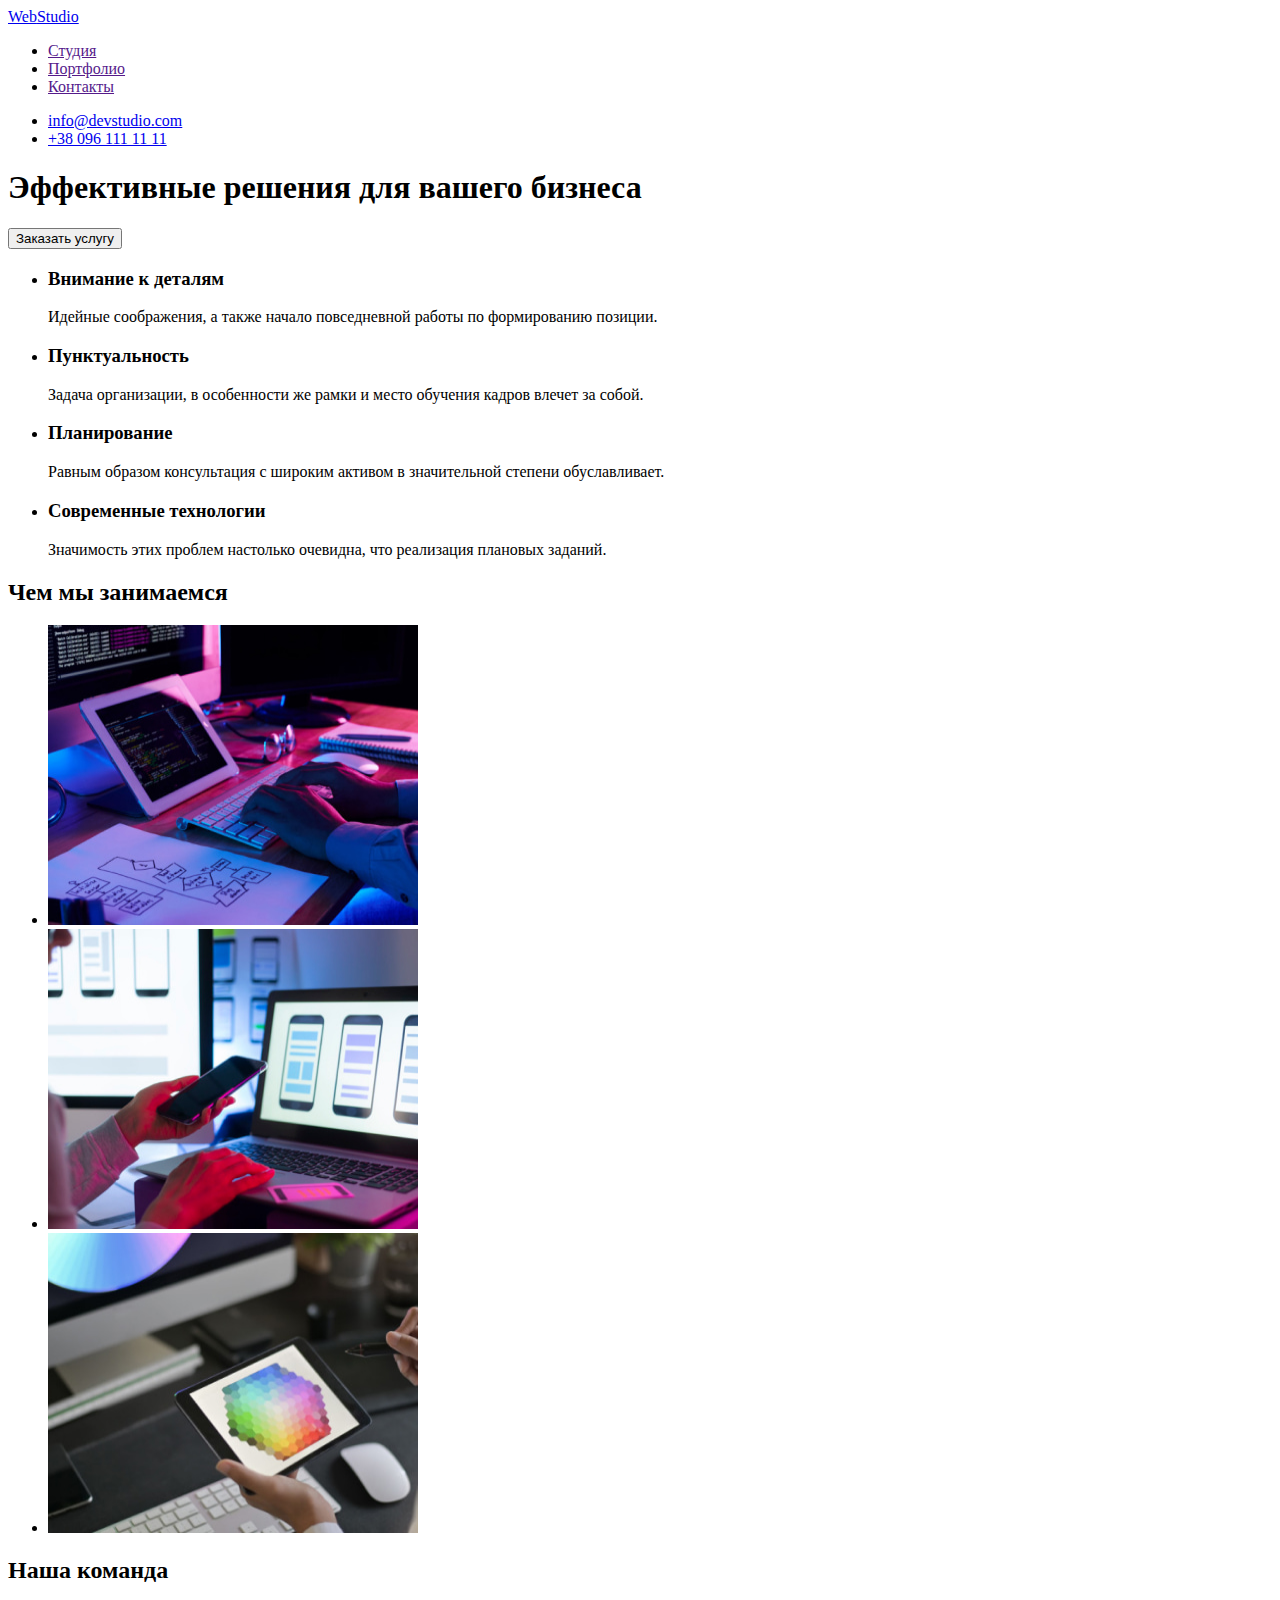
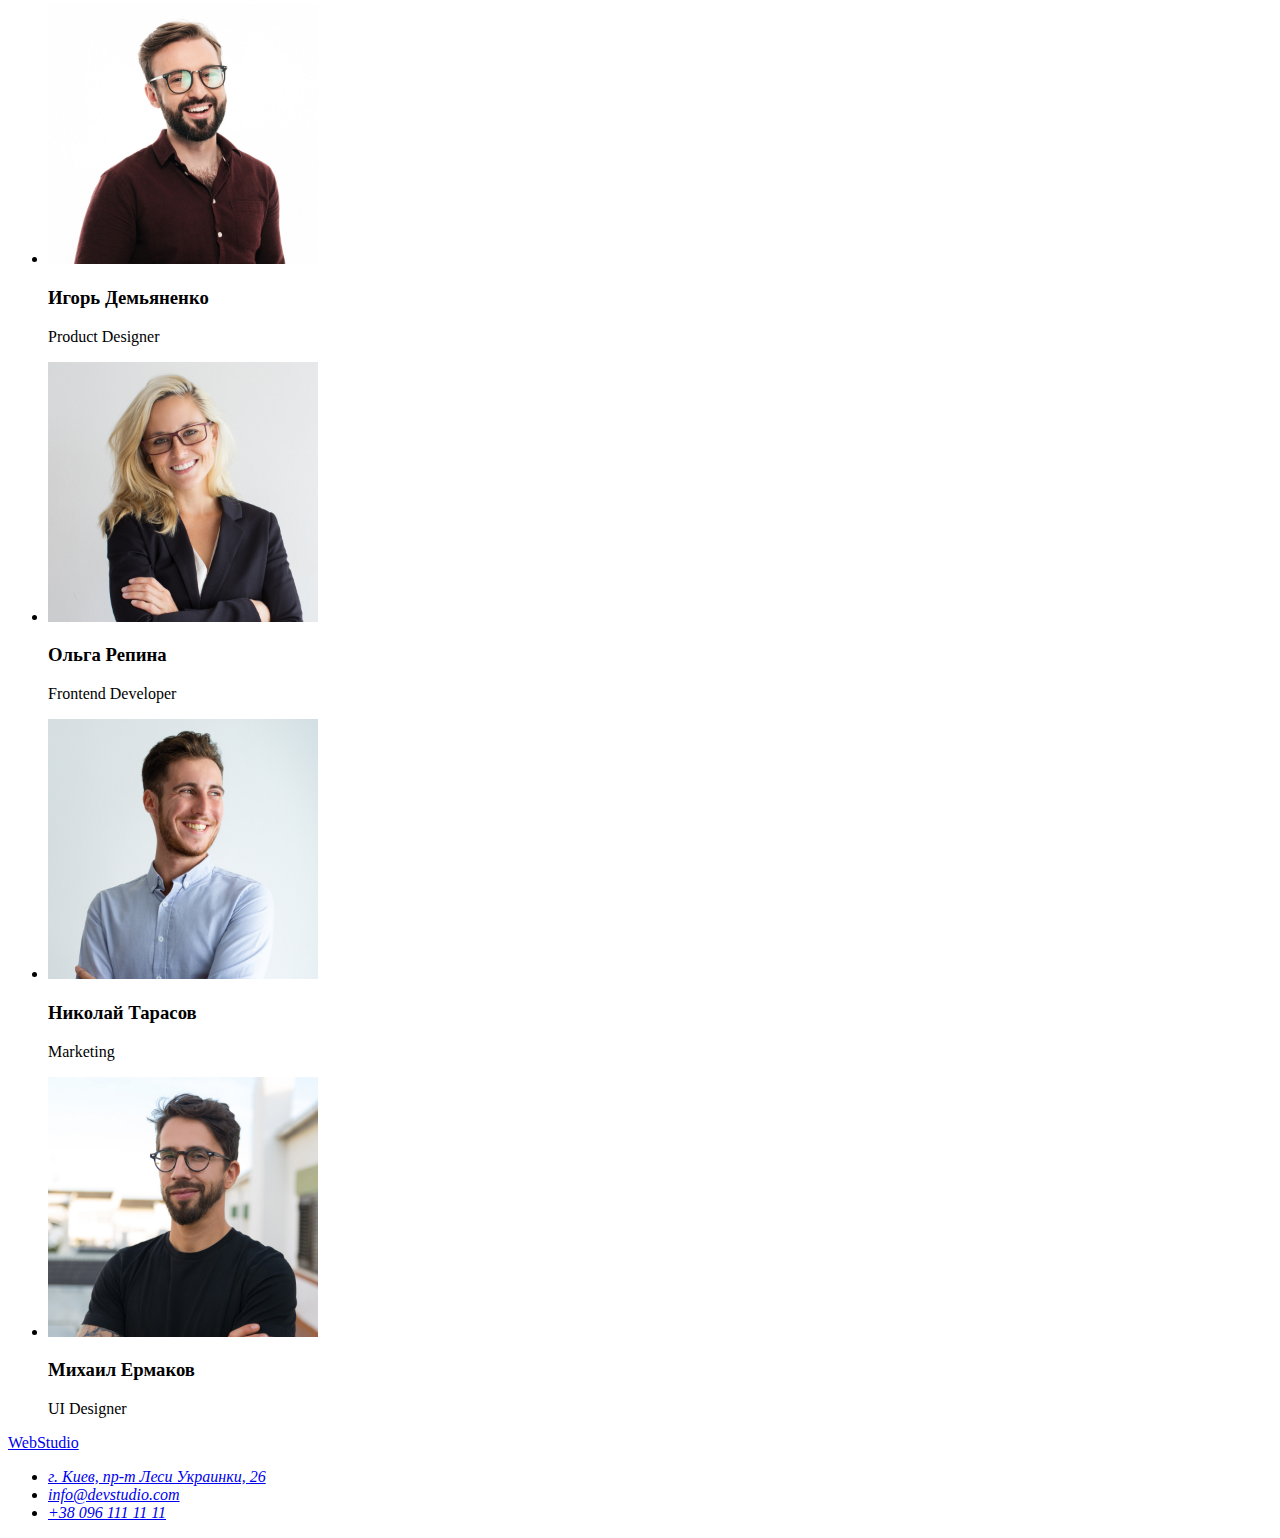
==== index.html @ f4b91ae6 "Initial commit" ====
<!DOCTYPE html>
<html lang="ru">

<head>
    <meta charset="UTF-8">
    <meta http-equiv="X-UA-Compatible" content="IE=edge">
    <meta name="viewport" content="width=device-width, initial-scale=1.0">
    <title>Студия</title>
</head>

<body>
    <!-- header -->
    <header>
        <nav>
            <a href="./index.html"><span>Web</span>Studio</a>
            <ul>
                <li> <a href="">Студия</a></li>
                <li> <a href="">Портфолио</a></li>
                <li> <a href="">Контакты</a></li>
            </ul>
        </nav>
        <ul>
            <li><a href="mailto:info@devstudio.com">info@devstudio.com</a></li>
            <li><a href="tel:+380961111111">+38 096 111 11 11</a></li>
        </ul>
    </header>
    <!-- main -->
    <main>
        <section>
            <h1>Эффективные решения для вашего бизнеса</h1>
            <button type="button">Заказать услугу</button>
        </section>
        <section>
            <h2 hidden> Какойто список</h2>
            <ul>
                <li>
                    <h3>Внимание к деталям</h3>
                    <p>Идейные соображения, а также начало повседневной работы по формированию позиции.</p>
                </li>
                <li>
                    <h3>Пунктуальность</h3>
                    <p>Задача организации, в особенности же рамки и место обучения кадров влечет за собой.</p>
                </li>
                <li>
                    <h3>Планирование</h3>
                    <p>Равным образом консультация с широким активом в значительной степени обуславливает.</p>
                </li>
                <li>
                    <h3>Современные технологии</h3>
                    <p>Значимость этих проблем настолько очевидна, что реализация плановых заданий.</p>
                </li>
            </ul>
        </section>
        <section>
            <h2>Чем мы занимаемся</h2>
            <ul>
                <li> <img src="./images/whotwedoo/img.jpg" alt="html" width="370" height="300"></li>
                <li> <img src="./images/whotwedoo/img-1.jpg" alt="css" width="370" height="300"></li>
                <li> <img src="./images/whotwedoo/img-2.jpg" alt="program" width="370" height="300"></li>
            </ul>
        </section>
        <section>
            <h2>Наша команда</h2>
            <ul>
                <li>
                    <img src="./images/masters/img.jpg" alt="Игорь Демьяненко" width="270" height="260">
                    <h3>Игорь Демьяненко</h3>
                    <p>Product Designer</p>
                </li>
                <li>
                    <img src="./images/masters/img-1.jpg" alt="Ольга Репина" width="270" height="260">
                    <h3>Ольга Репина</h3>
                    <p>Frontend Developer</p>
                </li>
                <li>
                    <img src="./images/masters/img-2.jpg" alt="Николай Тарасов" width="270" height="260">
                    <h3>Николай Тарасов</h3>
                    <p>Marketing</p>
                </li>
                <li>
                    <img src="./images/masters/img-3.jpg" alt="Михаил Ермаков" width="270" height="260">
                    <h3>Михаил Ермаков</h3>
                    <p>UI Designer</p>
                </li>
            </ul>
        </section>
    </main>
    <!-- footer -->
    <footer>
        <a href="./index.html"><span>Web</span>Studio</a>
        <address>
            <ul>
                <li><a href="https://www.google.com/">г. Киев, пр-т Леси Украинки, 26</a></li>
                <li><a href="mailto:info@devstudio.com">info@devstudio.com</a></li>
                <li><a href="tel:+380961111111">+38 096 111 11 11</a></li>
            </ul>
        </address>
    </footer>
</body>
</html>
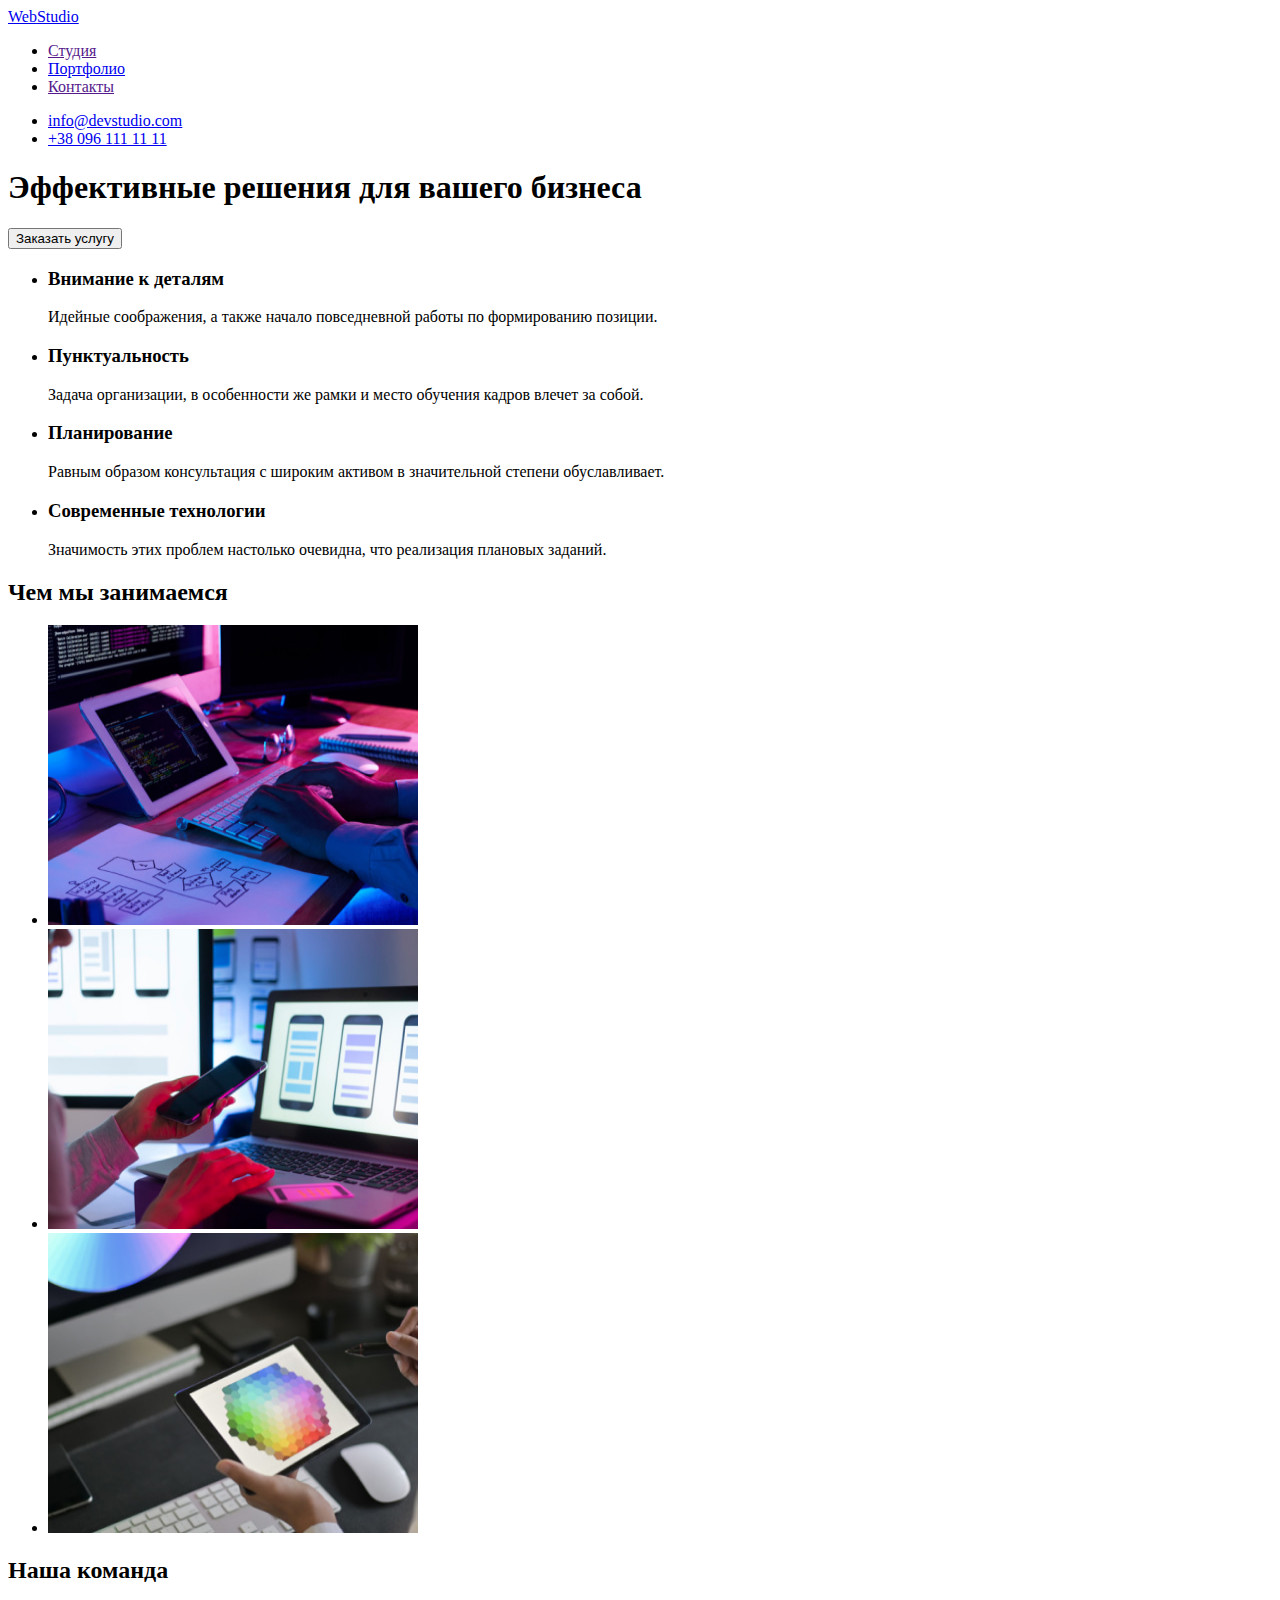
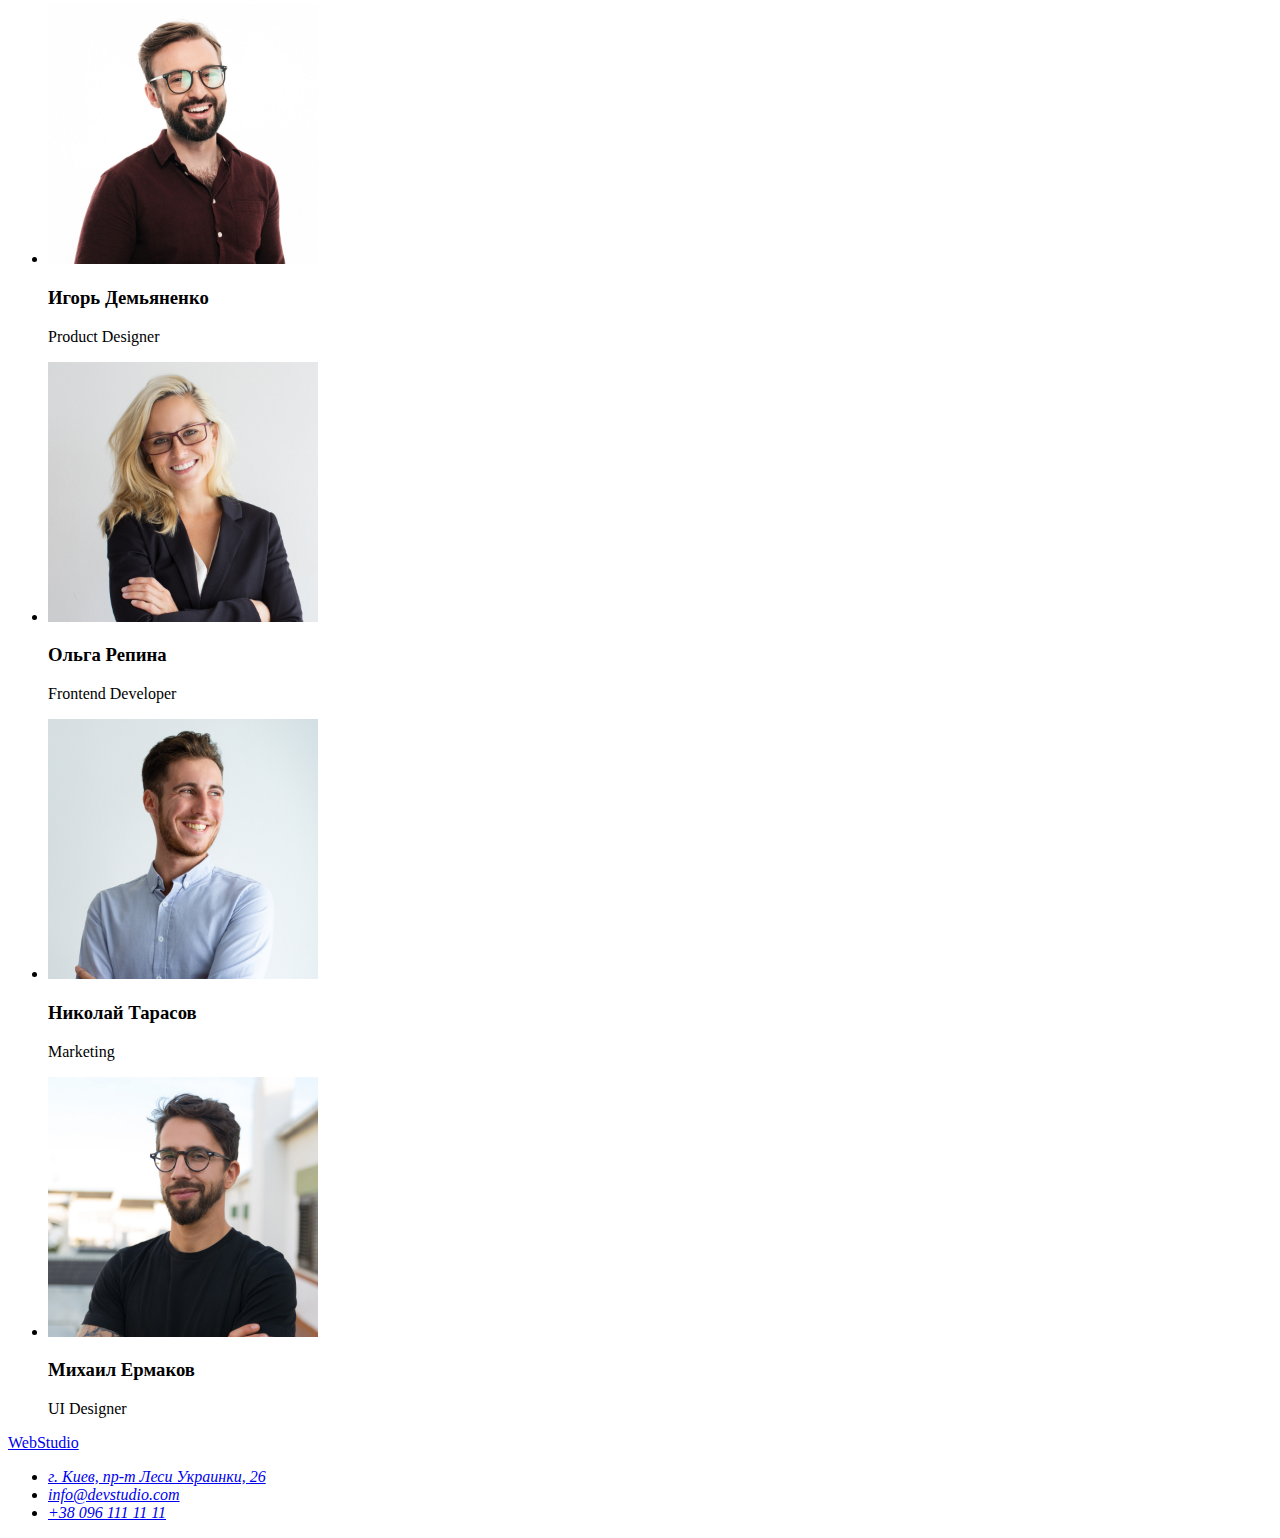
==== commit 14d41b57: "Друга робота" ====
--- a/index.html
+++ b/index.html
@@ -15,7 +15,7 @@
             <a href="./index.html"><span>Web</span>Studio</a>
             <ul>
                 <li> <a href="">Студия</a></li>
-                <li> <a href="">Портфолио</a></li>
+                <li> <a href="./portfolio.html">Портфолио</a></li>
                 <li> <a href="">Контакты</a></li>
             </ul>
         </nav>
@@ -90,7 +90,7 @@
         <a href="./index.html"><span>Web</span>Studio</a>
         <address>
             <ul>
-                <li><a href="https://www.google.com/">г. Киев, пр-т Леси Украинки, 26</a></li>
+                <li><a href="https://www.google.com/maps/place/%D0%B1%D1%83%D0%BB%D1%8C%D0%B2%D0%B0%D1%80+%D0%9B%D0%B5%D1%81%D1%96+%D0%A3%D0%BA%D1%80%D0%B0%D1%97%D0%BD%D0%BA%D0%B8,+26,+%D0%9A%D0%B8%D1%97%D0%B2,+02000/@50.4265807,30.5361971,17z/data=!3m1!4b1!4m5!3m4!1s0x40d4cf0e033ecbe9:0x57a4dffefec77da0!8m2!3d50.4265807!4d30.5383858">г. Киев, пр-т Леси Украинки, 26</a></li>
                 <li><a href="mailto:info@devstudio.com">info@devstudio.com</a></li>
                 <li><a href="tel:+380961111111">+38 096 111 11 11</a></li>
             </ul>
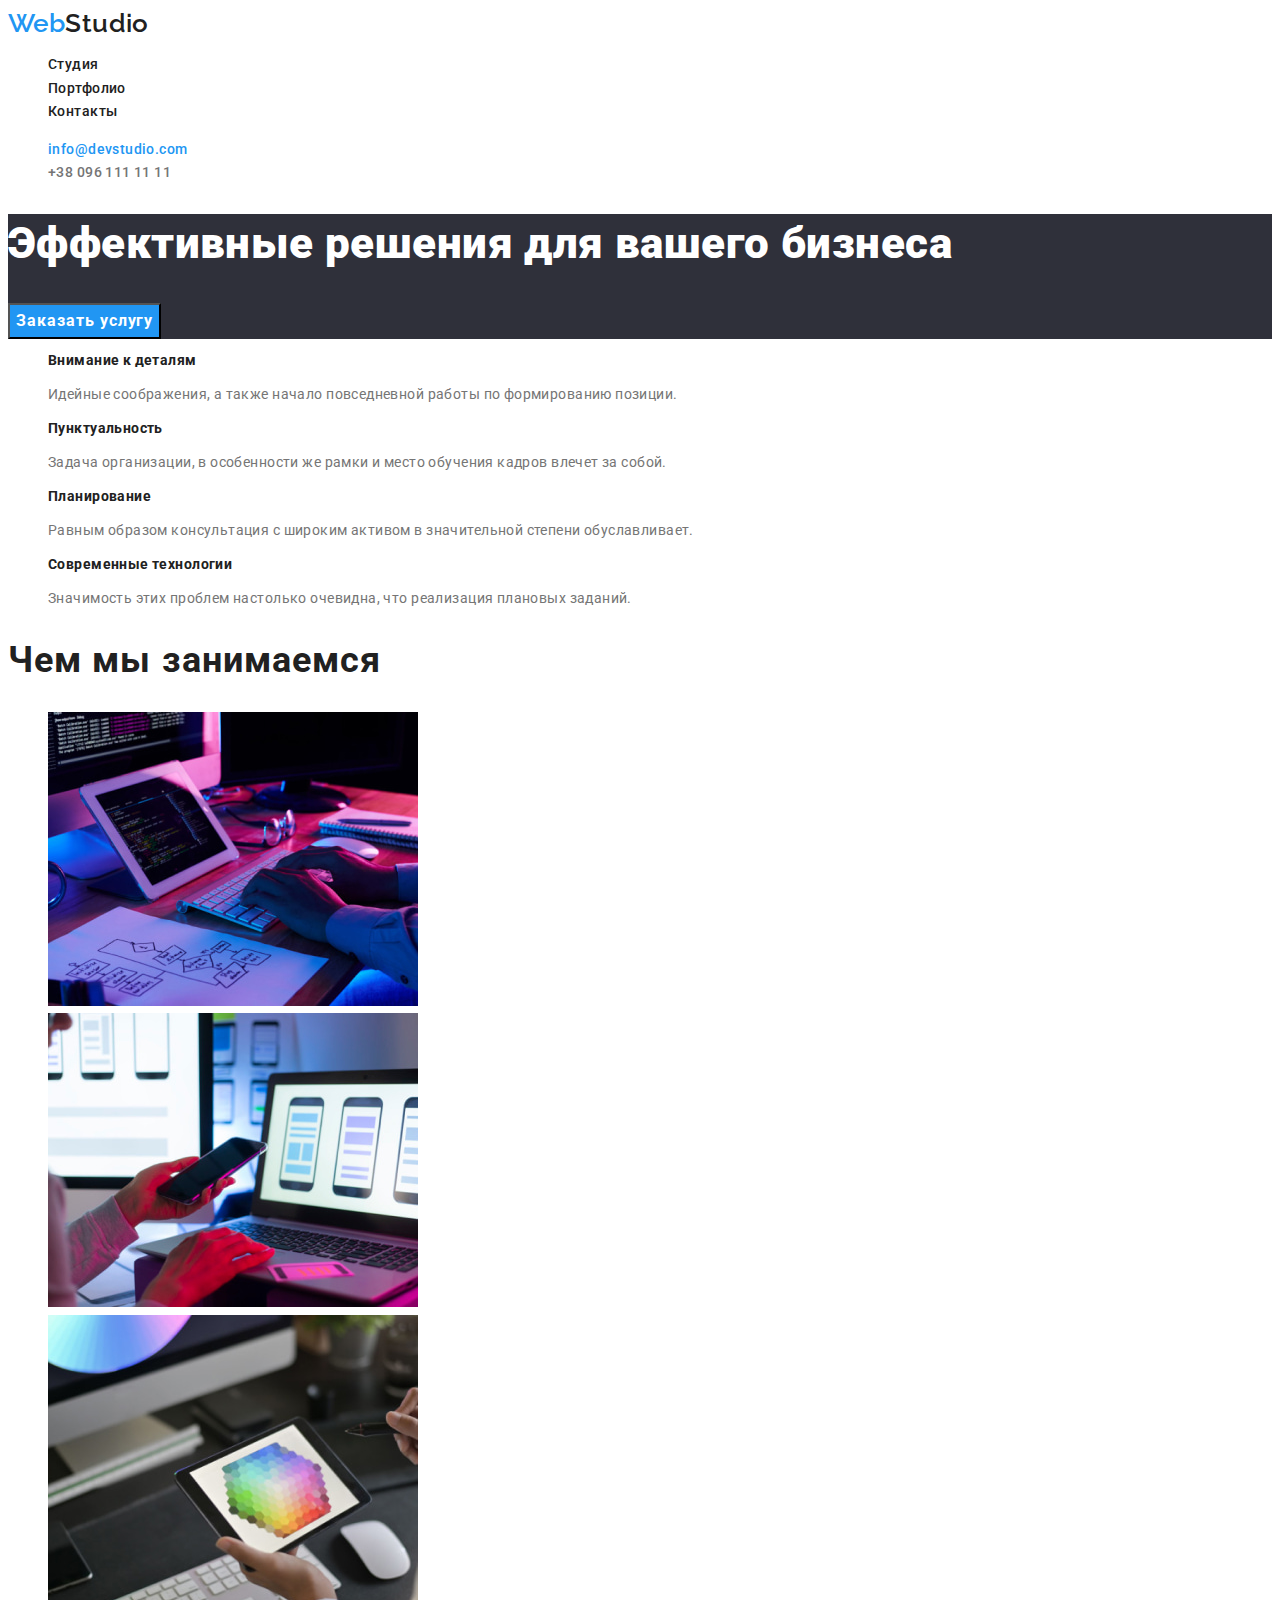
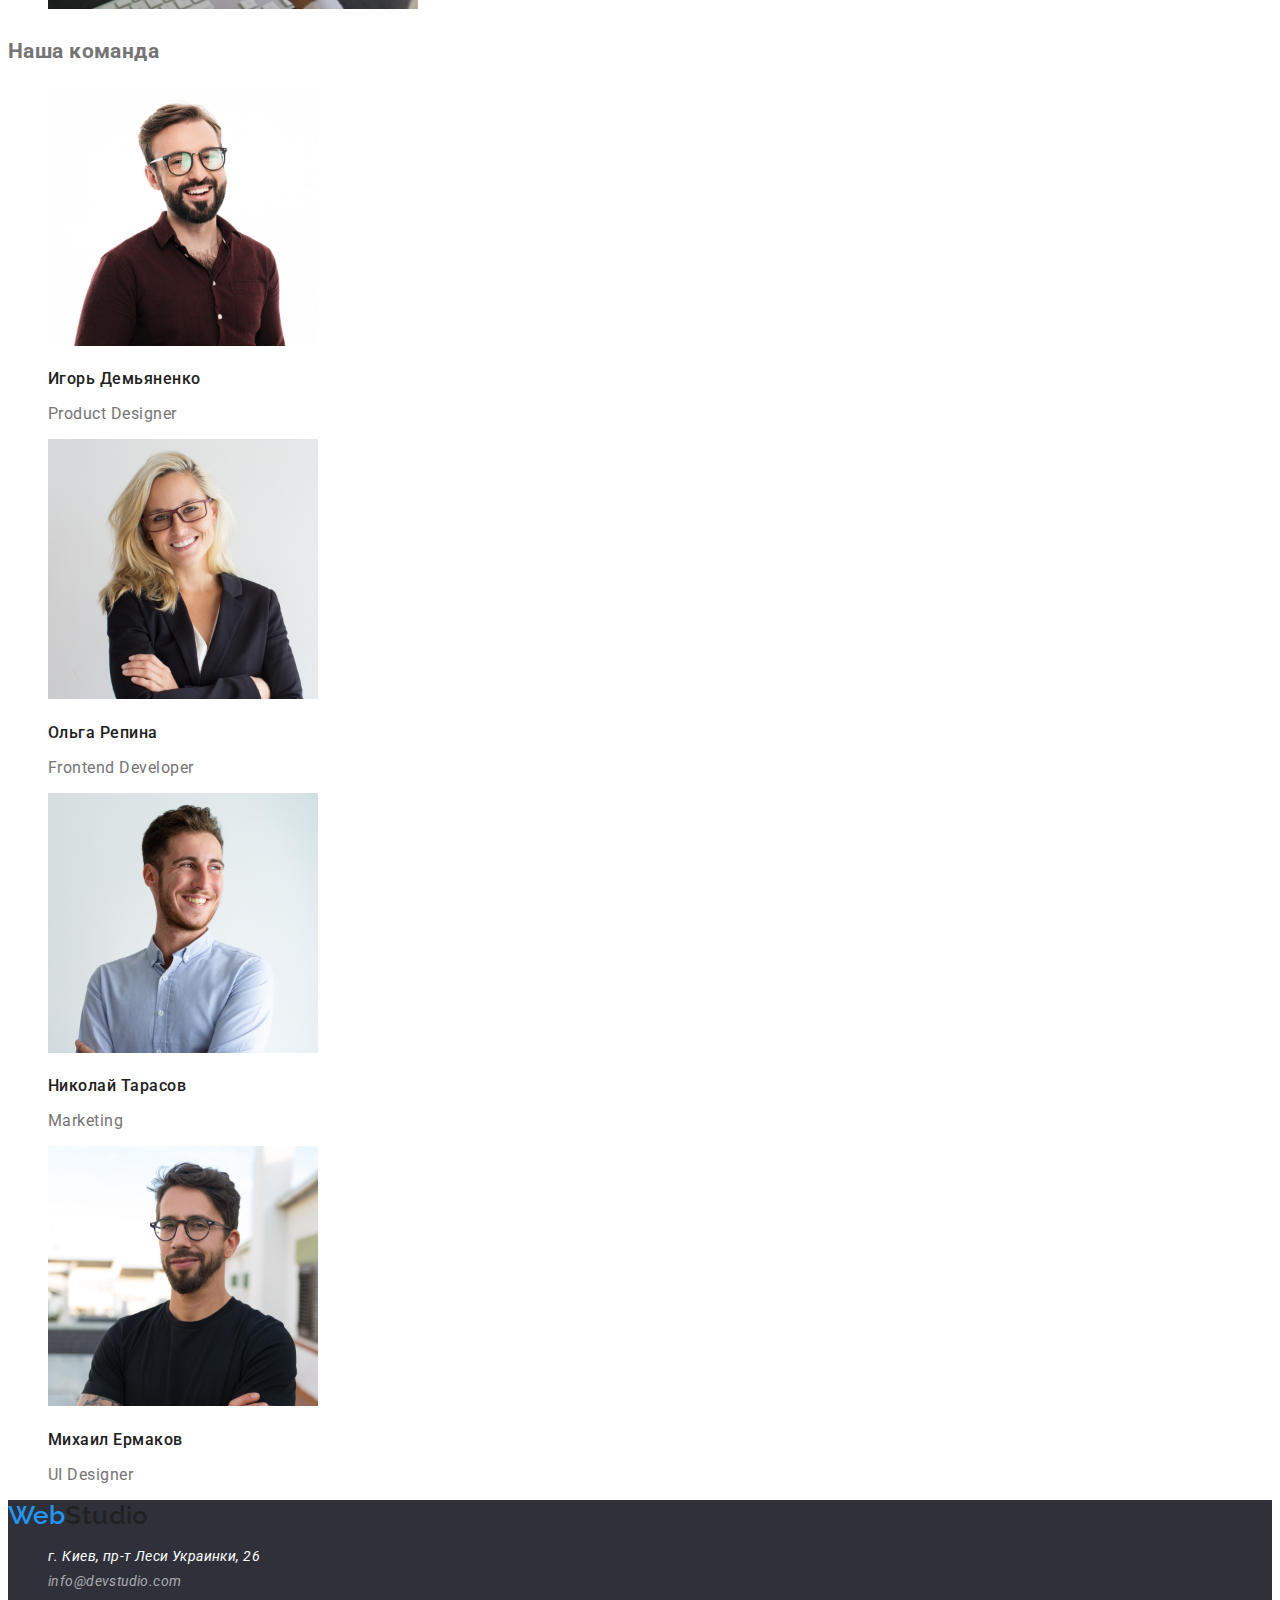
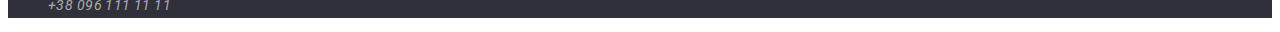
==== commit e260b606: "перша сторінка готова" ====
--- a/index.html
+++ b/index.html
@@ -6,93 +6,110 @@
     <meta http-equiv="X-UA-Compatible" content="IE=edge">
     <meta name="viewport" content="width=device-width, initial-scale=1.0">
     <title>Студия</title>
+    <link rel="stylesheet" href="./css/styles.css">
+    <!-- Основні шрифти -->
+    <link rel="preconnect" href="https://fonts.googleapis.com">
+    <link rel="preconnect" href="https://fonts.gstatic.com" crossorigin>
+    <link href="https://fonts.googleapis.com/css2?family=Raleway:wght@700&family=Roboto:wght@400;500;700;900&display=swap" rel="stylesheet">
+    
 </head>
 
 <body>
     <!-- header -->
-    <header>
-        <nav>
-            <a href="./index.html"><span>Web</span>Studio</a>
-            <ul>
-                <li> <a href="">Студия</a></li>
-                <li> <a href="./portfolio.html">Портфолио</a></li>
-                <li> <a href="">Контакты</a></li>
+    <header class="header">
+        <nav class="nav">
+            <a class="header-footer-logo link" href="./index.html"><span class="web">Web</span>Studio</a>
+            <ul class="nav-list list">
+                <li class="nav-iten"> 
+                    <a class="nav-link link" href="">Студия</a></li>
+                <li class="nav-iten"> 
+                    <a class="nav-link link" href="./portfolio.html">Портфолио</a></li>
+                <li class="nav-iten"> 
+                    <a class="nav-link link" href="">Контакты</a></li>
             </ul>
         </nav>
-        <ul>
-            <li><a href="mailto:info@devstudio.com">info@devstudio.com</a></li>
-            <li><a href="tel:+380961111111">+38 096 111 11 11</a></li>
+        <ul class="contact-list list">
+            <li class="contact-item">
+                <a class="contact-mail link" href="mailto:info@devstudio.com">info@devstudio.com</a></li>
+            <li class="contact-item">
+                <a class="contact-phone link" href="tel:+380961111111">+38 096 111 11 11</a></li>
         </ul>
     </header>
     <!-- main -->
     <main>
-        <section>
-            <h1>Эффективные решения для вашего бизнеса</h1>
-            <button type="button">Заказать услугу</button>
+        <section class="hero">
+            <h1 class="hero-title">Эффективные решения для вашего бизнеса</h1>
+            <button class="hero-btn" type="button">Заказать услугу</button>
         </section>
-        <section>
-            <h2 hidden> Какойто список</h2>
-            <ul>
+        <!-- Наші послуги -->
+        <section class="advice">
+            <h2 hidden>Advice</h2>
+            <ul class="advice-list list">
+                <li class="advice-iten">
+                    <h3 class="advice-subtitle">Внимание к деталям</h3>
+                    <p class="advice-descr">Идейные соображения, а также начало повседневной работы по формированию позиции.</p>
+                </li>
+                <li class="advice-iten">
+                    <h3 class="advice-subtitle">Пунктуальность</h3>
+                    <p class="advice-descr">Задача организации, в особенности же рамки и место обучения кадров влечет за собой.</p>
+                </li>
+                <li class="advice-iten">
+                    <h3 class="advice-subtitle">Планирование</h3>
+                    <p class="advice-descr">Равным образом консультация с широким активом в значительной степени обуславливает.</p>
+                </li class="advice-iten">
                 <li>
-                    <h3>Внимание к деталям</h3>
-                    <p>Идейные соображения, а также начало повседневной работы по формированию позиции.</p>
-                </li>
-                <li>
-                    <h3>Пунктуальность</h3>
-                    <p>Задача организации, в особенности же рамки и место обучения кадров влечет за собой.</p>
-                </li>
-                <li>
-                    <h3>Планирование</h3>
-                    <p>Равным образом консультация с широким активом в значительной степени обуславливает.</p>
-                </li>
-                <li>
-                    <h3>Современные технологии</h3>
-                    <p>Значимость этих проблем настолько очевидна, что реализация плановых заданий.</p>
+                    <h3 class="advice-subtitle">Современные технологии</h3>
+                    <p class="advice-descr">Значимость этих проблем настолько очевидна, что реализация плановых заданий.</p>
                 </li>
             </ul>
         </section>
-        <section>
-            <h2>Чем мы занимаемся</h2>
-            <ul>
-                <li> <img src="./images/whotwedoo/img.jpg" alt="html" width="370" height="300"></li>
-                <li> <img src="./images/whotwedoo/img-1.jpg" alt="css" width="370" height="300"></li>
-                <li> <img src="./images/whotwedoo/img-2.jpg" alt="program" width="370" height="300"></li>
+        <!-- Чим ми займаємося -->
+        <section class="work">
+            <h2 class="work-title">Чем мы занимаемся</h2>
+            <ul class="work-list list">
+                <li class="work-item">
+                     <img class="work-image" src="./images/whatwedoo/img.jpg" alt="html" width="370" height="300"></li>
+                <li class="work-item">
+                     <img class="work-image" src="./images/whatwedoo/img-1.jpg" alt="css" width="370" height="300"></li>
+                <li class="work-item">
+                     <img class="work-image" src="./images/whatwedoo/img-2.jpg" alt="program" width="370" height="300"></li>
             </ul>
         </section>
-        <section>
-            <h2>Наша команда</h2>
-            <ul>
-                <li>
-                    <img src="./images/masters/img.jpg" alt="Игорь Демьяненко" width="270" height="260">
-                    <h3>Игорь Демьяненко</h3>
-                    <p>Product Designer</p>
+        <!-- Про нас -->
+        <section class="about-us">
+            <h2 class="about-us-tem">Наша команда</h2>
+            <ul class="about-us-list list">
+                <li class="about-us-item">
+                    <img class="about-us-image" src="./images/masters/img.jpg" alt="Игорь Демьяненко" width="270" height="260">
+                    <h3 class="about-us-name">Игорь Демьяненко</h3>
+                    <p class="about-us-position">Product Designer</p>
                 </li>
-                <li>
-                    <img src="./images/masters/img-1.jpg" alt="Ольга Репина" width="270" height="260">
-                    <h3>Ольга Репина</h3>
-                    <p>Frontend Developer</p>
+                <li class="about-us-item">
+                    <img class="about-us-image" src="./images/masters/img-1.jpg" alt="Ольга Репина" width="270" height="260">
+                    <h3 class="about-us-name">Ольга Репина</h3>
+                    <p class="about-us-position">Frontend Developer</p>
                 </li>
-                <li>
-                    <img src="./images/masters/img-2.jpg" alt="Николай Тарасов" width="270" height="260">
-                    <h3>Николай Тарасов</h3>
-                    <p>Marketing</p>
+                <li class="about-us-item">
+                    <img class="about-us-image" src="./images/masters/img-2.jpg" alt="Николай Тарасов" width="270" height="260">
+                    <h3 class="about-us-name">Николай Тарасов</h3>
+                    <p class="about-us-position">Marketing</p>
                 </li>
-                <li>
-                    <img src="./images/masters/img-3.jpg" alt="Михаил Ермаков" width="270" height="260">
-                    <h3>Михаил Ермаков</h3>
-                    <p>UI Designer</p>
+                <li class="about-us-item">
+                    <img class="about-us-image" src="./images/masters/img-3.jpg" alt="Михаил Ермаков" width="270" height="260">
+                    <h3 class="about-us-name">Михаил Ермаков</h3>
+                    <p class="about-us-position">UI Designer</p>
                 </li>
             </ul>
         </section>
     </main>
     <!-- footer -->
-    <footer>
-        <a href="./index.html"><span>Web</span>Studio</a>
-        <address>
-            <ul>
-                <li><a href="https://www.google.com/maps/place/%D0%B1%D1%83%D0%BB%D1%8C%D0%B2%D0%B0%D1%80+%D0%9B%D0%B5%D1%81%D1%96+%D0%A3%D0%BA%D1%80%D0%B0%D1%97%D0%BD%D0%BA%D0%B8,+26,+%D0%9A%D0%B8%D1%97%D0%B2,+02000/@50.4265807,30.5361971,17z/data=!3m1!4b1!4m5!3m4!1s0x40d4cf0e033ecbe9:0x57a4dffefec77da0!8m2!3d50.4265807!4d30.5383858">г. Киев, пр-т Леси Украинки, 26</a></li>
-                <li><a href="mailto:info@devstudio.com">info@devstudio.com</a></li>
-                <li><a href="tel:+380961111111">+38 096 111 11 11</a></li>
+    <footer class="footer">
+        <a class="header-footer-logo link" href="./index.html"><span class="web">Web</span>Studio</a>
+        <address class="footer-all">
+            <ul class="footer-list list">
+                <li class="footer-item"><a class="footer-link link" href="https://www.google.com/maps/place/%D0%B1%D1%83%D0%BB%D1%8C%D0%B2%D0%B0%D1%80+%D0%9B%D0%B5%D1%81%D1%96+%D0%A3%D0%BA%D1%80%D0%B0%D1%97%D0%BD%D0%BA%D0%B8,+26,+%D0%9A%D0%B8%D1%97%D0%B2,+02000/@50.4265807,30.5361971,17z/data=!3m1!4b1!4m5!3m4!1s0x40d4cf0e033ecbe9:0x57a4dffefec77da0!8m2!3d50.4265807!4d30.5383858">г. Киев, пр-т Леси Украинки, 26</a></li>
+                <li class="footer-item"><a class="footer-mail link" href="mailto:info@devstudio.com">info@devstudio.com</a></li>
+                <li class="footer-item"><a class="footer-phone link" href="tel:+380961111111">+38 096 111 11 11</a></li>
             </ul>
         </address>
     </footer>
--- a/css/styles.css
+++ b/css/styles.css
@@ -0,0 +1,178 @@
+
+
+
+:root{
+    /* Основні шрифти */
+     --main-font: "Roboto", sans-serif;
+     --secondary-font: "Raleway", sans-serif;
+     /*Світла тема тексту*/
+     --accent-txt: #2196F3;
+     --primary-light-txt: #212121;
+     --secondary-light-txt: #757575;
+     /*Темна тема тексту*/
+     --primary-dark-txt: #FFFFFF;
+     --secondary-dark-txt: rgba(255, 255, 255, 0.6);
+     /*Світла тема фону*/
+     --primary-light-bg: #E5E5E5;
+     --secondary-light-bg: #F5F4FA;
+     /*Темна тема фону*/
+     --primary-dark-bd: #2F303A;
+
+} 
+
+body{
+     font-family: var(--main-font);
+     font-weight: 270;
+     Font-size: 14px;
+     Line-height: 1.67;
+     letter-spacing: 0.03em;
+     color: #757575;
+}
+
+.list{
+     list-style: none;
+}
+.link{
+     text-decoration: none;
+}
+
+/* header */
+.header-footer-logo{
+     font-family: "Raleway", sans-serif;
+     font-weight: 600;
+     Font-size: 26px;
+     Line-height: 1.19;
+     Letter-spacing: 3%;
+     color: var(--primary-light-txt);
+}
+.web{
+     color: var(--accent-txt);
+}
+.nav-link{
+      font-family: "Roboto", sans-serif;
+      font-weight: 500;
+      font-size: 14px;
+      Line-height: 1.14;
+      Letter-spacing: 2%;
+      color: var(--primary-light-txt);
+}
+.nav-link:hover,
+.nav-link:focus{
+     color: var(--accent-txt);
+}
+.contact-mail{
+      Font-family: "Roboto", sans-serif;
+      font-weight: 500;
+      Font-size: 14px;
+      Line-height: 1.14;
+      Letter-spacing: 2%;
+      color: var(--accent-txt);
+}
+.contact-phone{
+      Font-family: "Roboto", sans-serif;
+      font-weight: 500;
+      Font-size: 14px;
+      Line-height: 1.14;
+      Letter-spacing: 2%;
+      color: var(--secondary-light-txt);
+}
+.hero-title{
+      Font-family: "Roboto", sans-serif;
+      font-weight: 900;
+      Font-size: 44px;
+      Line-height: 1.36;
+      Letter-spacing: 6%;
+      color: var(--primary-dark-txt);
+}
+.hero{
+      background-color: var(--primary-dark-bd);
+}
+.hero-btn{
+      Font-family: "Roboto", sans-serif;
+      font-weight: 700;
+      font-size: 16px;
+      line-height: 1.87;
+      letter-spacing: 0.06em;
+      color: var(--primary-dark-txt);
+      background-color: var(--accent-txt);
+      cursor: pointer;
+}
+.advice-subtitle{
+      Font-family: "Roboto", sans-serif;
+      font-weight: 700;
+      font-size: 14px;
+      line-height: 1.14;
+      letter-spacing: 0.03em;
+      color: var(--primary-light-txt);
+}
+.advice-descr{
+      Font-family: "Roboto", sans-serif;
+      font-weight: 400;
+      font-size: 14px;
+      line-height: 1.71;
+      letter-spacing: 0.03em;
+      color: var(--secondary-light-txt);
+}
+.work-title{
+      Font-family: "Roboto", sans-serif;
+      font-weight: 700;
+      font-size: 36px;
+      line-height: 1.16;
+      letter-spacing: 0.03em;
+      color: var(--primary-light-txt);
+}
+.work-image{
+      width: 370px;
+      height: 294px;
+      left: 215px;
+      top: 1061px;
+}
+.about-us-image{
+      width: 270px;
+      height: 260px;
+      left: 815px;
+      top: 1635px;
+}
+.about-us-name{
+      Font-family: "Roboto", sans-serif;
+      font-weight: 500;
+      font-size: 16px;
+      line-height: 1.19;
+      letter-spacing: 0.03em;
+      color: var(--primary-light-txt);
+}
+.about-us-position{
+      Font-family: "Roboto", sans-serif;
+      font-weight: 400;
+      font-size: 16px;
+      line-height: 1.19;
+      letter-spacing: 0.03em;
+      color: var(--secondary-light-txt);
+}
+.footer-link{
+      Font-family: "Roboto", sans-serif;
+      font-weight: 400;
+      font-size: 14px;
+      line-height: 1.71;
+      letter-spacing: 0.03em;
+      color: var(--primary-dark-txt);
+}
+.footer-mail{
+      Font-family: "Roboto", sans-serif;
+      font-weight: normal;
+      font-size: 14px;
+      line-height: 24px;
+      letter-spacing: 0.03em;
+      color: rgba(255, 255, 255, 0.6);
+}
+.footer-phone{
+      Font-family: "Roboto", sans-serif;
+      font-weight: normal;
+      font-size: 14px;
+      line-height: 24px;
+      letter-spacing: 0.03em;
+      color: rgba(255, 255, 255, 0.6);
+}
+.footer{
+     background-color: var(--primary-dark-bd);
+}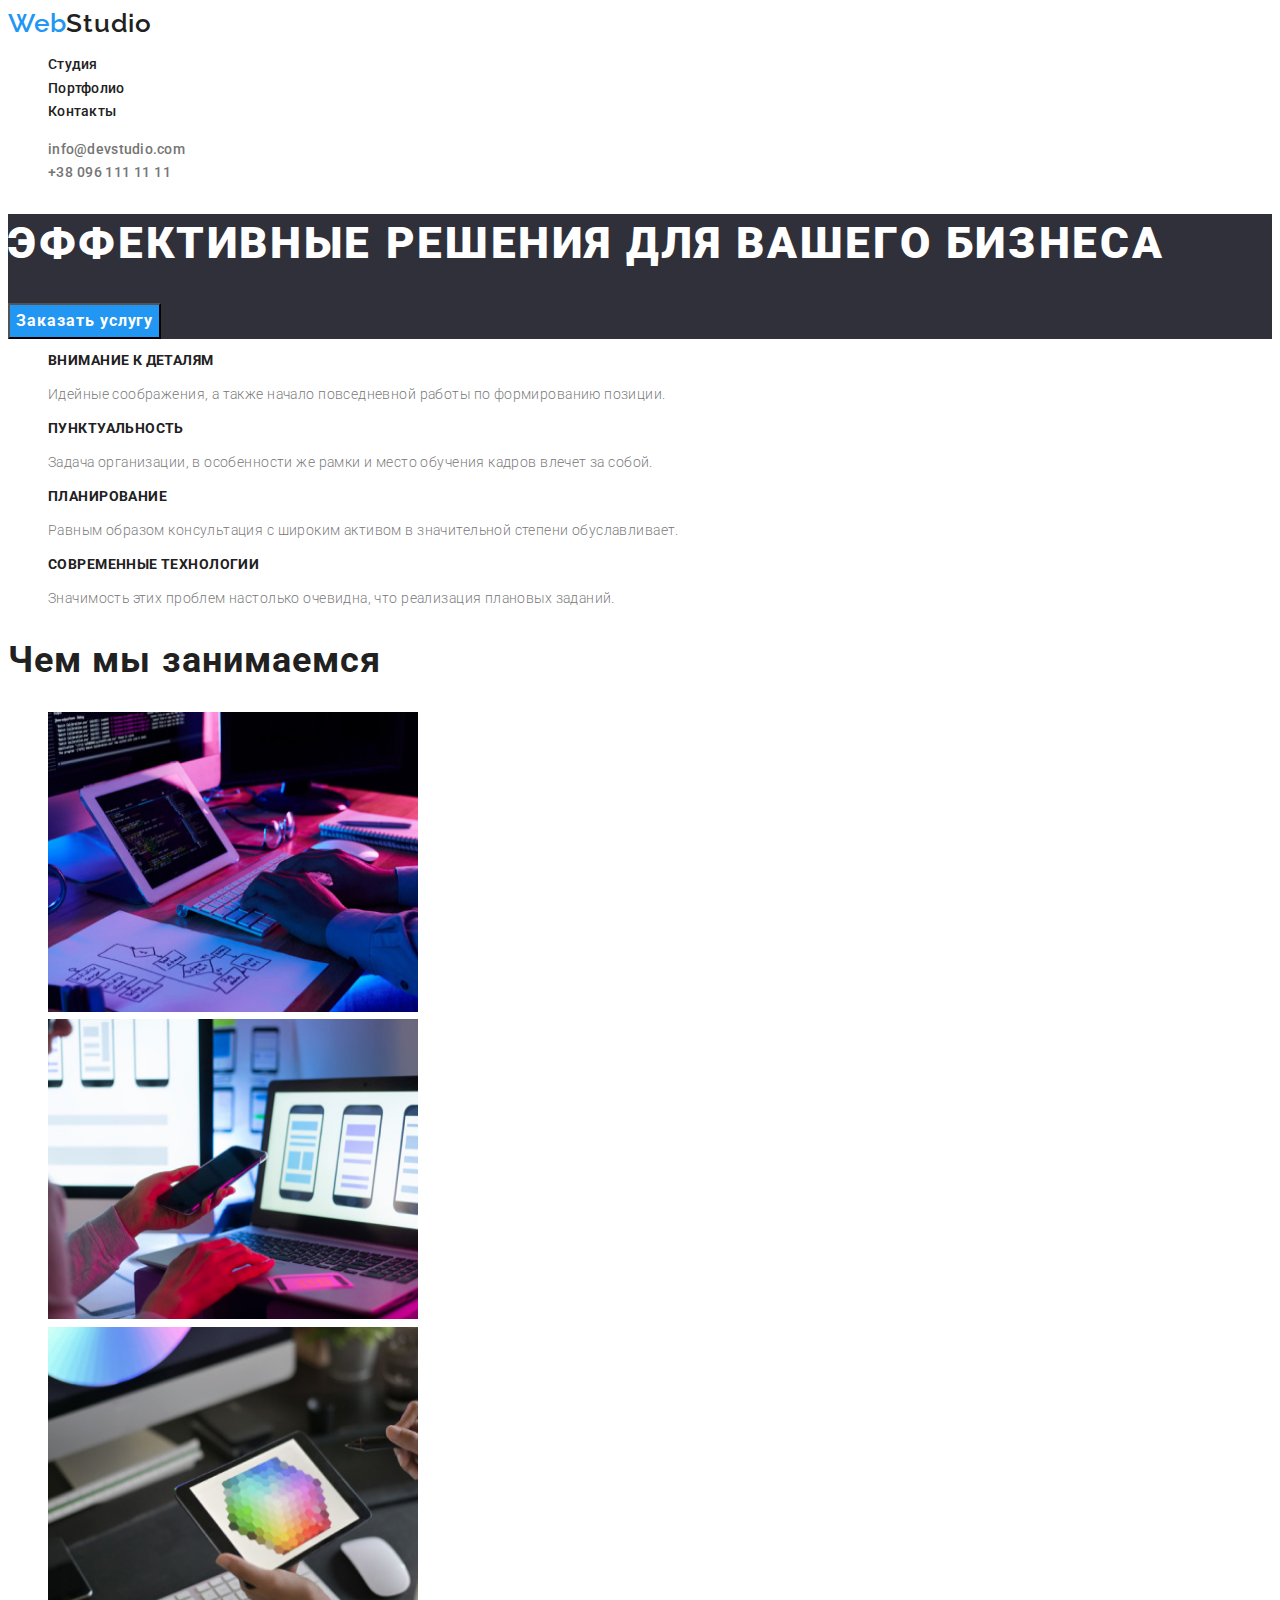
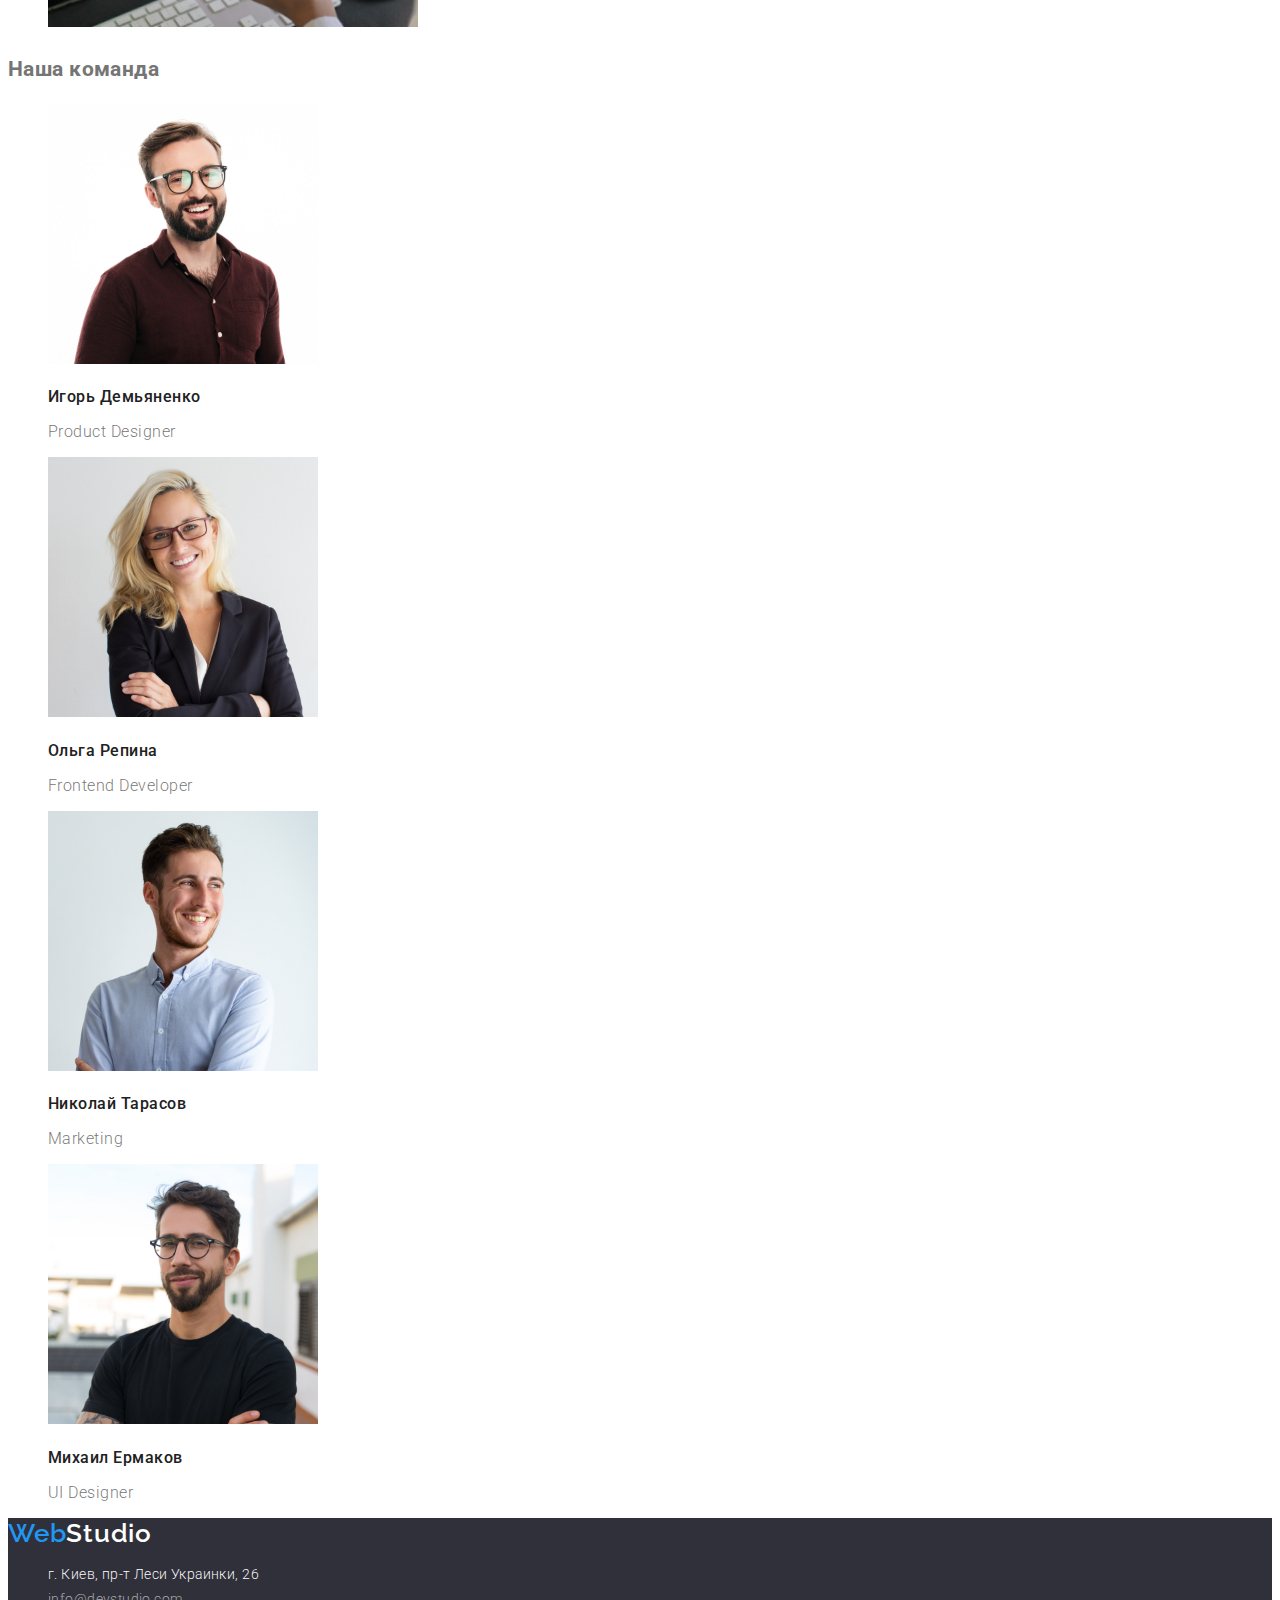
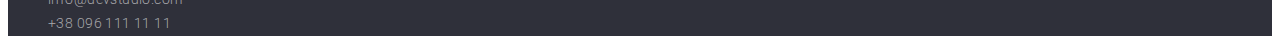
==== commit 312ca11a: "друге дз... перша переробка" ====
--- a/index.html
+++ b/index.html
@@ -6,11 +6,11 @@
     <meta http-equiv="X-UA-Compatible" content="IE=edge">
     <meta name="viewport" content="width=device-width, initial-scale=1.0">
     <title>Студия</title>
-    <link rel="stylesheet" href="./css/styles.css">
     <!-- Основні шрифти -->
     <link rel="preconnect" href="https://fonts.googleapis.com">
     <link rel="preconnect" href="https://fonts.gstatic.com" crossorigin>
     <link href="https://fonts.googleapis.com/css2?family=Raleway:wght@700&family=Roboto:wght@400;500;700;900&display=swap" rel="stylesheet">
+    <link rel="stylesheet" href="./css/styles.css">
     
 </head>
 
@@ -18,7 +18,7 @@
     <!-- header -->
     <header class="header">
         <nav class="nav">
-            <a class="header-footer-logo link" href="./index.html"><span class="web">Web</span>Studio</a>
+            <a class="header-logo link" href="./index.html"><span class="web">Web</span>Studio</a>
             <ul class="nav-list list">
                 <li class="nav-iten"> 
                     <a class="nav-link link" href="">Студия</a></li>
@@ -104,7 +104,7 @@
     </main>
     <!-- footer -->
     <footer class="footer">
-        <a class="header-footer-logo link" href="./index.html"><span class="web">Web</span>Studio</a>
+        <a class="footer-logo link" href="./index.html"><span class="web">Web</span>Studio</a>
         <address class="footer-all">
             <ul class="footer-list list">
                 <li class="footer-item"><a class="footer-link link" href="https://www.google.com/maps/place/%D0%B1%D1%83%D0%BB%D1%8C%D0%B2%D0%B0%D1%80+%D0%9B%D0%B5%D1%81%D1%96+%D0%A3%D0%BA%D1%80%D0%B0%D1%97%D0%BD%D0%BA%D0%B8,+26,+%D0%9A%D0%B8%D1%97%D0%B2,+02000/@50.4265807,30.5361971,17z/data=!3m1!4b1!4m5!3m4!1s0x40d4cf0e033ecbe9:0x57a4dffefec77da0!8m2!3d50.4265807!4d30.5383858">г. Киев, пр-т Леси Украинки, 26</a></li>
--- a/css/styles.css
+++ b/css/styles.css
@@ -13,10 +13,9 @@
      --primary-dark-txt: #FFFFFF;
      --secondary-dark-txt: rgba(255, 255, 255, 0.6);
      /*Світла тема фону*/
-     --primary-light-bg: #E5E5E5;
-     --secondary-light-bg: #F5F4FA;
+     --primary-light-bg: #F5F4FA;
      /*Темна тема фону*/
-     --primary-dark-bd: #2F303A;
+     --primary-dark-bd: #2F303A;  
 
 } 
 
@@ -26,7 +25,7 @@
      Font-size: 14px;
      Line-height: 1.67;
      letter-spacing: 0.03em;
-     color: #757575;
+     color: var(--secondary-light-txt);
 }
 
 .list{
@@ -37,23 +36,22 @@
 }
 
 /* header */
-.header-footer-logo{
+.header-logo{
      font-family: "Raleway", sans-serif;
      font-weight: 600;
      Font-size: 26px;
-     Line-height: 1.19;
-     Letter-spacing: 3%;
+     line-height: 1.19;
+     letter-spacing: 0.03em;
      color: var(--primary-light-txt);
 }
 .web{
      color: var(--accent-txt);
 }
 .nav-link{
-      font-family: "Roboto", sans-serif;
-      font-weight: 500;
-      font-size: 14px;
-      Line-height: 1.14;
-      Letter-spacing: 2%;
+      font-weight: 500;
+      font-size: 14px;
+      line-height: 1.14;
+      letter-spacing: 0.02em;
       color: var(--primary-light-txt);
 }
 .nav-link:hover,
@@ -61,34 +59,40 @@
      color: var(--accent-txt);
 }
 .contact-mail{
-      Font-family: "Roboto", sans-serif;
-      font-weight: 500;
-      Font-size: 14px;
-      Line-height: 1.14;
-      Letter-spacing: 2%;
+      font-weight: 500;
+      font-size: 14px;
+      line-height: 1.14;
+      letter-spacing: 0.02em;
+      color: var(--secondary-light-txt);
+}
+.contact-mail:hover,
+.contact-mail:focus{
       color: var(--accent-txt);
 }
 .contact-phone{
-      Font-family: "Roboto", sans-serif;
-      font-weight: 500;
-      Font-size: 14px;
-      Line-height: 1.14;
-      Letter-spacing: 2%;
-      color: var(--secondary-light-txt);
+      font-weight: 500;
+      font-size: 14px;
+      line-height: 1.14;
+      letter-spacing: 2%;
+      color: var(--secondary-light-txt);
+}
+.contact-phone:hover,
+.contact-phone:focus{
+      color: var(--accent-txt);
 }
 .hero-title{
-      Font-family: "Roboto", sans-serif;
       font-weight: 900;
-      Font-size: 44px;
-      Line-height: 1.36;
-      Letter-spacing: 6%;
+      font-size: 44px;
+      line-height: 1.36;
+      letter-spacing: 0.06em;
+      text-transform: uppercase;
       color: var(--primary-dark-txt);
 }
 .hero{
       background-color: var(--primary-dark-bd);
 }
 .hero-btn{
-      Font-family: "Roboto", sans-serif;
+      font-family: inherit;
       font-weight: 700;
       font-size: 16px;
       line-height: 1.87;
@@ -98,23 +102,20 @@
       cursor: pointer;
 }
 .advice-subtitle{
-      Font-family: "Roboto", sans-serif;
       font-weight: 700;
       font-size: 14px;
       line-height: 1.14;
       letter-spacing: 0.03em;
+      text-transform: uppercase;
       color: var(--primary-light-txt);
 }
 .advice-descr{
-      Font-family: "Roboto", sans-serif;
-      font-weight: 400;
       font-size: 14px;
       line-height: 1.71;
       letter-spacing: 0.03em;
       color: var(--secondary-light-txt);
 }
 .work-title{
-      Font-family: "Roboto", sans-serif;
       font-weight: 700;
       font-size: 36px;
       line-height: 1.16;
@@ -122,19 +123,12 @@
       color: var(--primary-light-txt);
 }
 .work-image{
-      width: 370px;
-      height: 294px;
-      left: 215px;
-      top: 1061px;
+      
 }
 .about-us-image{
-      width: 270px;
-      height: 260px;
-      left: 815px;
-      top: 1635px;
+      
 }
 .about-us-name{
-      Font-family: "Roboto", sans-serif;
       font-weight: 500;
       font-size: 16px;
       line-height: 1.19;
@@ -142,37 +136,88 @@
       color: var(--primary-light-txt);
 }
 .about-us-position{
-      Font-family: "Roboto", sans-serif;
-      font-weight: 400;
       font-size: 16px;
       line-height: 1.19;
       letter-spacing: 0.03em;
       color: var(--secondary-light-txt);
 }
 .footer-link{
-      Font-family: "Roboto", sans-serif;
-      font-weight: 400;
       font-size: 14px;
       line-height: 1.71;
       letter-spacing: 0.03em;
       color: var(--primary-dark-txt);
+      cursor: default;
+}
+.footer-all{
+      font-style: normal;
 }
 .footer-mail{
-      Font-family: "Roboto", sans-serif;
-      font-weight: normal;
       font-size: 14px;
       line-height: 24px;
       letter-spacing: 0.03em;
       color: rgba(255, 255, 255, 0.6);
 }
 .footer-phone{
-      Font-family: "Roboto", sans-serif;
-      font-weight: normal;
       font-size: 14px;
       line-height: 24px;
       letter-spacing: 0.03em;
       color: rgba(255, 255, 255, 0.6);
+}
+.footer-logo{
+       font-family: "Raleway", sans-serif;
+       font-weight: 600;
+       font-size: 26px;
+       line-height: 1.19;
+       letter-spacing: 0.03em;
+       color: var(--primary-dark-txt);
 }
 .footer{
      background-color: var(--primary-dark-bd);
+}
+.contact-mail-portfolio{
+       font-style: 400;
+       font-weight: 500;
+       font-size: 14px;
+       line-height: 1.14;
+       letter-spacing: 0.02em;
+       color: var(--secondary-light-txt);
+}
+.contact-phone-portfolio{
+       font-style: 400;
+       font-weight: 500;
+       font-size: 14px;
+       line-height: 1.14;
+       letter-spacing: 0.02em;
+       color: var(--secondary-light-txt);
+}
+.buttons-btn{
+       font-family: inherit;
+       font-weight: 500;
+       font-size: 16px;
+       line-height: 1.62;
+       letter-spacing: 0.03em;
+       color: var(--primary-light-txt);
+       background-color: var(--secondary-light-bg);
+       cursor: pointer;
+}
+.buttons-btn:hover,
+.buttons-btn:focus{
+      color: var(--primary-dark-txt);
+      background-color: var(--accent-txt);
+}
+.projekts-image{
+      
+}
+.projekts-subtitle{
+       font-weight: 700;
+       font-size: 18px;
+       line-height: 2;
+       letter-spacing: 0.06em;
+       color: var(--primary-light-txt);
+}
+.projekts-desc{
+       font-size: 16px;
+       line-height: 1.87;
+       letter-spacing: 0.03em;
+       color: var(--secondary-light-txt);
 }